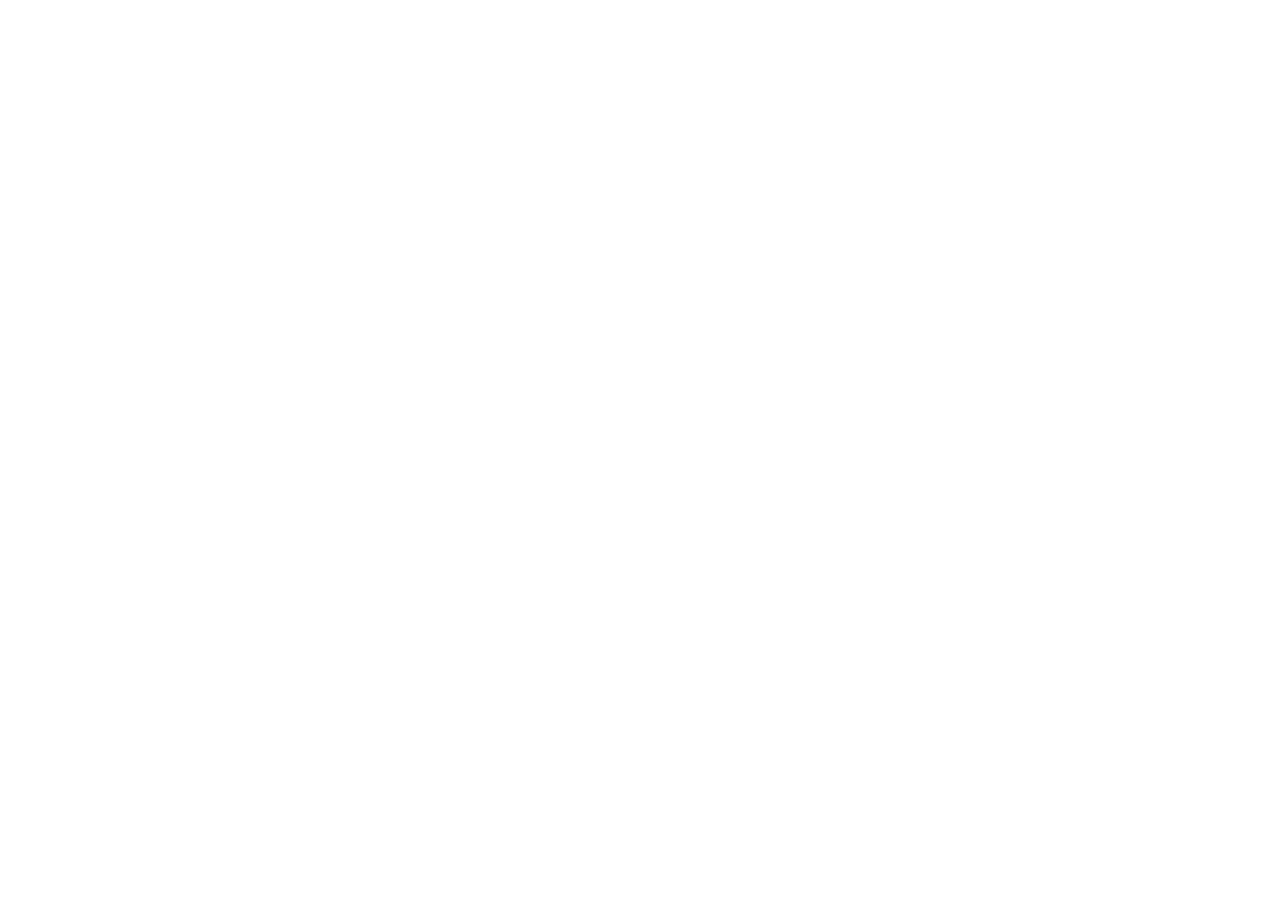
==== natours_project/index.html @ 5b474b8c "new project natours" ====
<!DOCTYPE html>
<html lang="en">

<head>

    <meta name="viewport" content="width=device-width, initial-scale=1.0">

    <link rel="stylesheet" type="text/css" href="res/css/style.css">
    <title>Natorous</title>
</head>

<body>

</body>



</html>
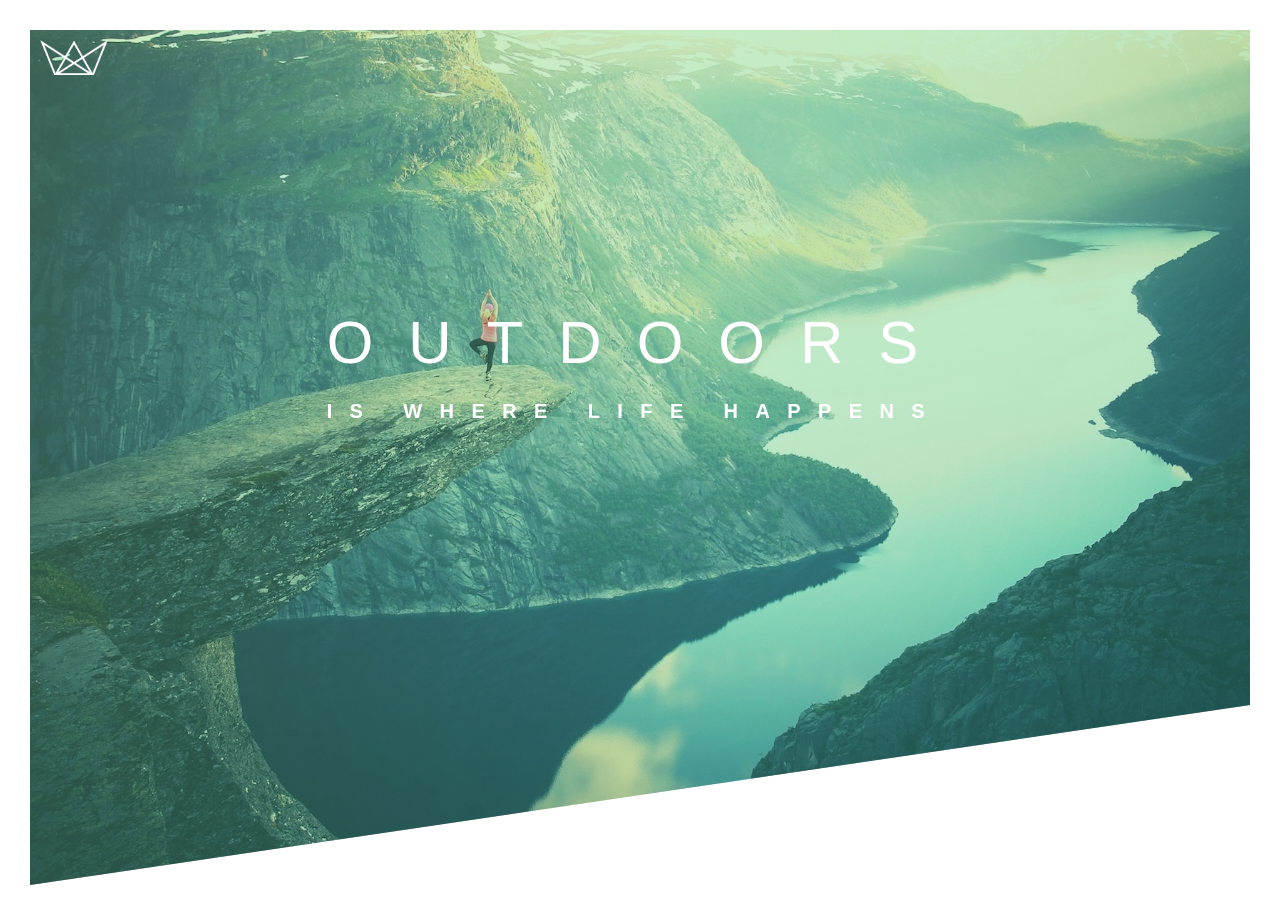
==== commit c8cb052f: "natour header done" ====
--- a/natours_project/index.html
+++ b/natours_project/index.html
@@ -6,11 +6,25 @@
     <meta name="viewport" content="width=device-width, initial-scale=1.0">
 
     <link rel="stylesheet" type="text/css" href="res/css/style.css">
-    <title>Natorous</title>
+    <link rel="preconnect" href="https://fonts.gstatic.com">
+    <link href="https://fonts.googleapis.com/css2?family=Lato:ital,wght@0,100;0,300;0,400;1,300&display=swap">
+    <title>Natours | Exciting tours for adventurous people</title>
 </head>
 
 <body>
+    <header class="header">
+        <div class="logo-box">
+            <img src="res/img/logo-white.png" alt="Logo" class="logo">
+        </div>
 
+        <div class = "text-box">
+            <h1 class="heading-primary">
+                <span class="heading-primary-main">Outdoors</span>
+                <span class="heading-primary-sub">is where life happens</span>
+            </h1>
+        </div>
+
+    </header>
 </body>
 
 
--- a/natours_project/res/css/style.css
+++ b/natours_project/res/css/style.css
@@ -0,0 +1,117 @@
+/* Colors
+
+Light green: #7ed56f
+Medium green: #55c57a
+Dark green: #28b485 
+
+*/
+
+* {
+    margin: 0;
+    padding: 0;
+    box-sizing: border-box;
+}
+
+body {
+    font-family: "Lato", sans-serif;   
+    font-weight: 400;
+    font-size: 16px;
+    line-height: 1.7; 
+    color: #777;
+    padding: 30px;
+}
+/*----------------------------*/
+/*          Header            */
+/*----------------------------*/
+
+
+.header {
+    height: 95vh;
+    background-image: linear-gradient(to right bottom, #7bd56f57, #28b48560), url('../img/hero.jpg');
+    background-size: cover;
+    background-position: top;
+
+    clip-path: polygon(0 0 , 100% 0, 100% 75vh, 0 100%);
+}
+
+.logo-box {
+    position: absolute;
+    top: 40px;
+    left: 40px;
+}
+
+.logo {
+    height: 35px;
+}
+
+.text-box {
+    position: absolute;
+    top: 40%;
+    left: 50%;
+    transform: translate(-50%, -50%);
+}
+
+.heading-primary {
+    color: #fff;
+    text-transform: uppercase;
+    backface-visibility: hidden;
+}
+
+.heading-primary-main {
+    display: block;
+    font-size: 60px;
+    font-weight: 400;
+    letter-spacing: 35px;
+
+    animation-name: moveInLeft;
+    animation-duration: 1s;
+    animation-timing-function: ease-out;
+
+
+    /* animation-iteration-count: 3; */
+    /* animation-delay: 3s; */
+}
+
+.heading-primary-sub {
+    display: block;
+    font-size: 20px;
+    font-weight: 700;
+    letter-spacing: 17.4px;
+
+    animation: moveInRight 1s ease-out;
+    /* animation-name: moveInRight;
+    animation-duration: 1s;
+    animation-timing-function: ease-out; */
+}
+
+@keyframes moveInLeft {
+    0% {
+        opacity: 0;
+        transform: translateX(-100px);
+    }
+
+    80% {
+        transform: translateX(10px);
+    }
+
+    100% {
+        opacity: 1;
+        transform: translateX(0);
+    }
+}
+
+@keyframes moveInRight {
+    0% {
+        opacity: 0;
+        transform: translateX(100px);
+    }
+
+    80% {
+        transform: translateX(-10px);
+    }
+
+    100% {
+        opacity: 1;
+        transform: translateX(0);
+    }
+}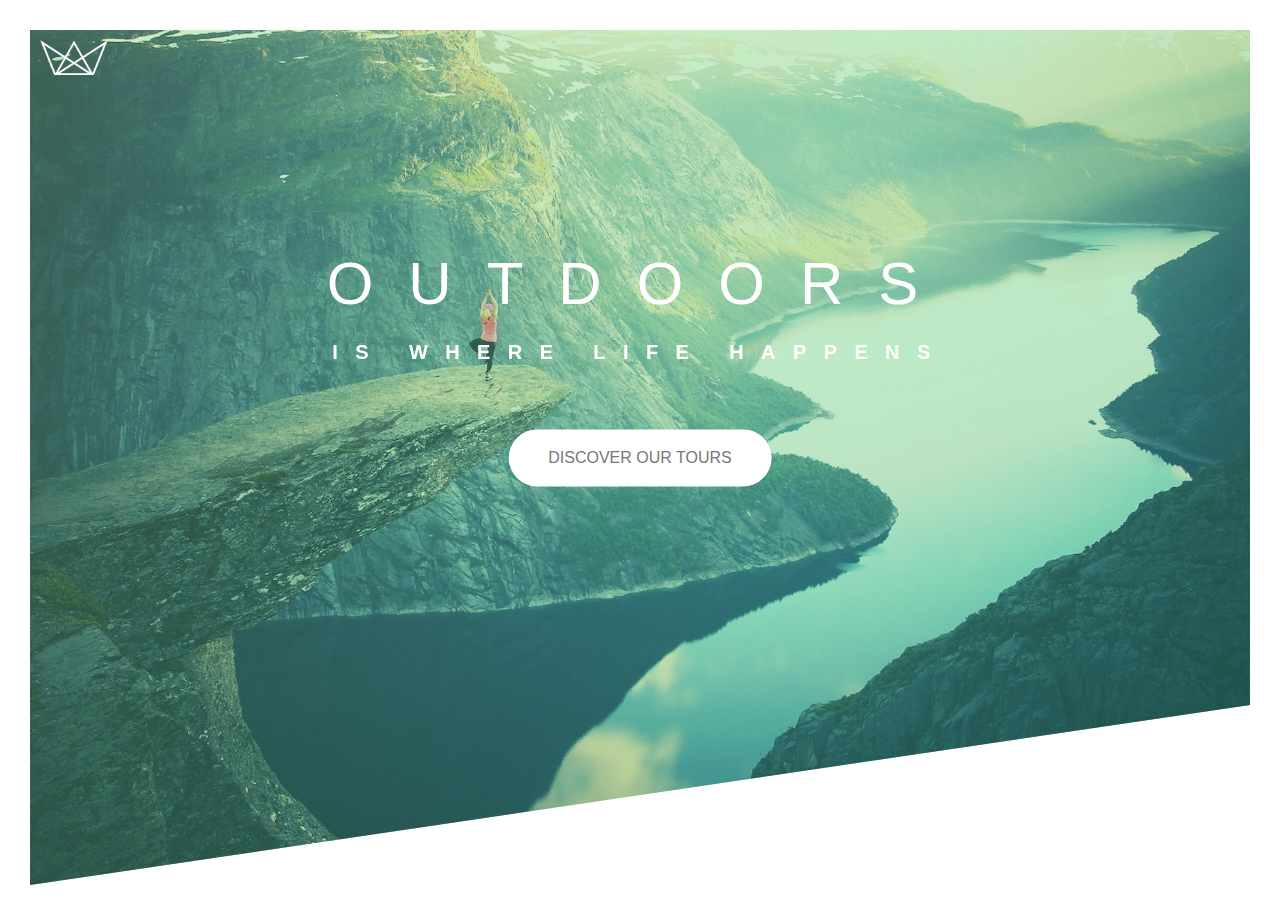
==== commit c8936357: "header button first part complete" ====
--- a/natours_project/index.html
+++ b/natours_project/index.html
@@ -22,6 +22,8 @@
                 <span class="heading-primary-main">Outdoors</span>
                 <span class="heading-primary-sub">is where life happens</span>
             </h1>
+
+            <a href="#" class="btn btn-white">Discover our tours</a>
         </div>
 
     </header>
--- a/natours_project/res/css/style.css
+++ b/natours_project/res/css/style.css
@@ -20,6 +20,38 @@
     color: #777;
     padding: 30px;
 }
+
+/*----------------------------*/
+/*     Resuable Components    */
+/*----------------------------*/
+
+/*          Buttons          */
+.btn:link,
+.btn:visited {
+    display: inline-block;
+    text-transform: uppercase;
+    text-decoration: none;
+    padding:15px 40px;
+    border-radius: 100px;
+    transition: all .2s;
+}
+
+.btn:hover {
+    transform: translateY(-3px);
+    box-shadow: 0 10px 20px rgba(0,0,0,.2);
+}
+
+.btn:active {
+    transform: translateY(-1px);
+    box-shadow: 0 5px 10px rgba(0,0,0,.2);
+}
+
+.btn-white {
+    background-color: #fff;
+    color: #777;
+}
+
+
 /*----------------------------*/
 /*          Header            */
 /*----------------------------*/
@@ -49,12 +81,14 @@
     top: 40%;
     left: 50%;
     transform: translate(-50%, -50%);
+    text-align: center;
 }
 
 .heading-primary {
     color: #fff;
     text-transform: uppercase;
     backface-visibility: hidden;
+    margin-bottom: 60px;
 }
 
 .heading-primary-main {
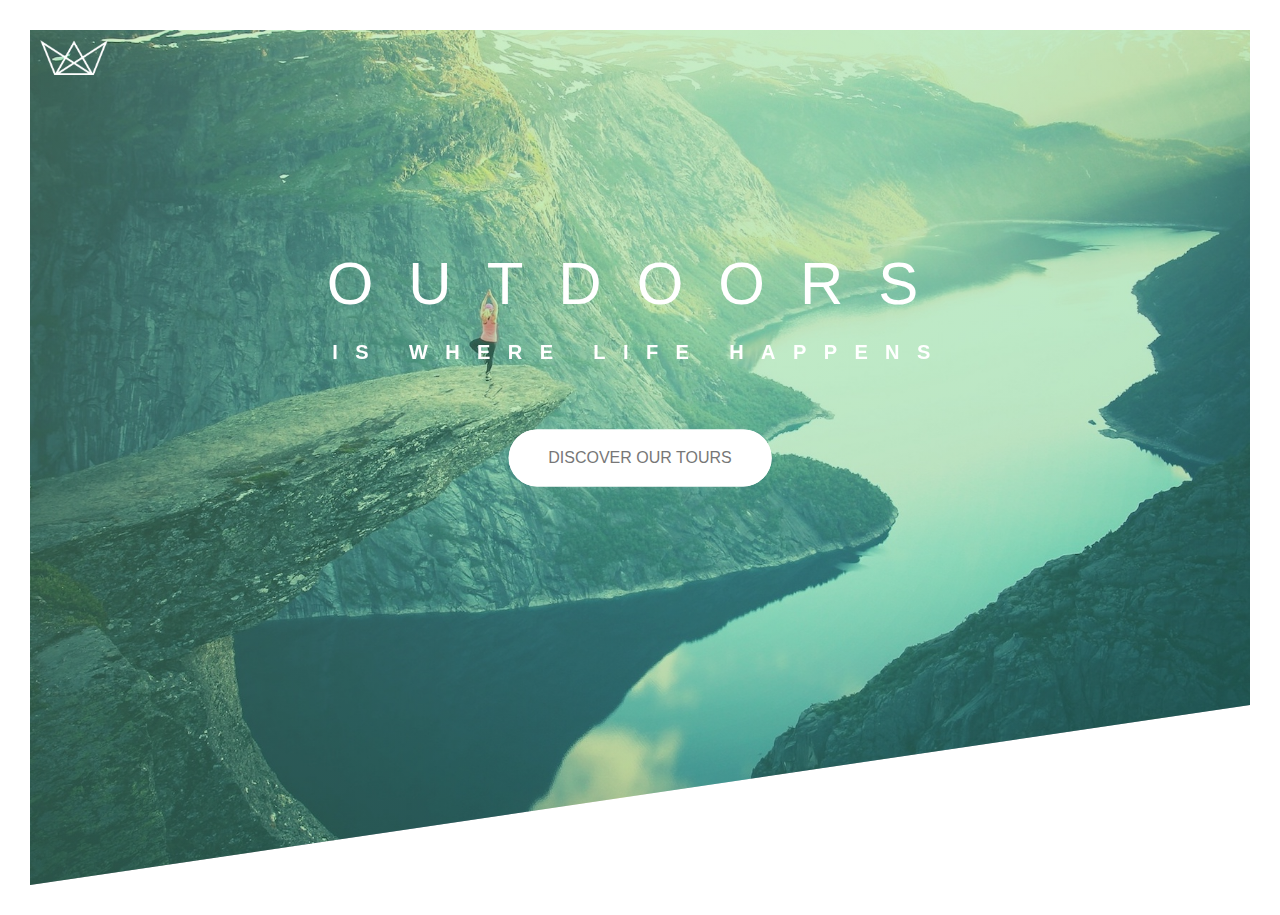
==== commit 4a66ced7: "natours header button animation .btn-animated class completed" ====
--- a/natours_project/index.html
+++ b/natours_project/index.html
@@ -23,7 +23,7 @@
                 <span class="heading-primary-sub">is where life happens</span>
             </h1>
 
-            <a href="#" class="btn btn-white">Discover our tours</a>
+            <a href="#" class="btn btn-white btn-animated">Discover our tours</a>
         </div>
 
     </header>
--- a/natours_project/res/css/style.css
+++ b/natours_project/res/css/style.css
@@ -34,6 +34,7 @@
     padding:15px 40px;
     border-radius: 100px;
     transition: all .2s;
+    position: relative;
 }
 
 .btn:hover {
@@ -51,6 +52,32 @@
     color: #777;
 }
 
+.btn::after {
+    content:"";
+    display: inline-block;
+    height: 100%;
+    width: 100%;
+    border-radius: 100px;
+    position: absolute;
+    top: 0;
+    left: 0;
+    z-index: -1;
+    transition: all .4s ;
+}
+
+.btn-white::after {
+    background-color: #fff;
+}
+
+.btn:hover::after {
+    transform: scaleX(1.4) scaleY(1.6);
+    opacity: 0;
+}
+
+.btn-animated {
+    animation: moveInBottom .5s ease-out .75s;
+    animation-fill-mode: backwards;
+}
 
 /*----------------------------*/
 /*          Header            */
@@ -148,4 +175,18 @@
         opacity: 1;
         transform: translateX(0);
     }
-}+}
+
+
+@keyframes moveInBottom {
+    0% {
+        opacity: 0;
+        transform: translateY(30px);
+    }
+
+    100% {
+        opacity: 1;
+        transform: translate(0);
+    }
+}
+
